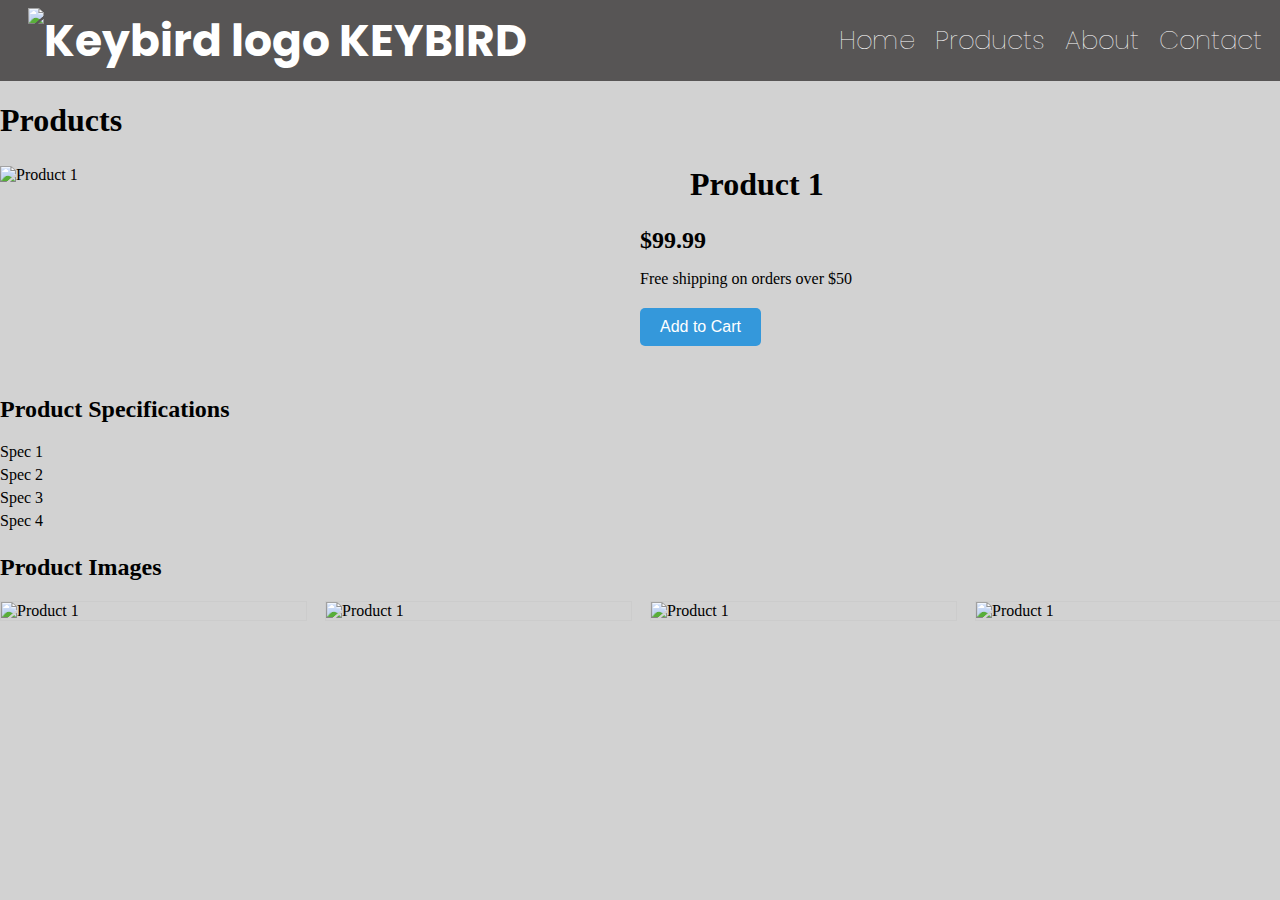
==== EPBTRAMENSTOP.html @ fd8bc832 "Add files via upload" ====
<!DOCTYPE html>
<html>

<head>
    <title>My Custom Mechanical Keyboard Store</title>
    <link rel="stylesheet" href="EPBTRAMENSTOP-design.css">
    <link rel="preconnect" href="https://fonts.googleapis.com">
    <link rel="preconnect" href="https://fonts.gstatic.com" crossorigin>
    <link href="https://fonts.googleapis.com/css2?family=Poppins:wght@200&display=swap" rel="stylesheet">
</head>

<body>
    <header>
        <div class="logo">
            <a href="http://127.0.0.1:5500/index.html">
                <img src="/images/1imageedit_1_3520508725.png" alt="Keybird logo">
                KEYBIRD
            </a>
        </div>
        <nav>
            <ul>
                <li><a href="index.html">Home</a></li>
                <li><a href="products.html">Products</a></li>
                <li><a href="about.html">About</a></li>
                <li><a href="contact.html">Contact</a></li>
            </ul>
        </nav>
    </header>
    <main>
        <section class="product-page">
            <h1>Products</h1>
            <div class="product-info">
                <div class="product-image">
                    <img src="/images/ePBT1.webp" alt="Product 1">
                </div>
                <div class="product-details">
                    <h2>Product 1</h2>
                    <p class="price">$99.99</p>
                    <p class="shipping-info">Free shipping on orders over $50</p>
                    <button class="add-to-cart">Add to Cart</button>
                </div>
            </div>

            <div class="product-specs">
                <h3>Product Specifications</h3>
                <ul>
                    <li>Spec 1</li>
                    <li>Spec 2</li>
                    <li>Spec 3</li>
                    <li>Spec 4</li>
                </ul>
            </div>

            <div class="product-images">
                <h3>Product Images</h3>
                <div class="image-grid">
                    <img src="/images/product1.jpg" alt="Product 1">
                    <img src="/images/product1-2.jpg" alt="Product 1">
                    <img src="/images/product1-3.jpg" alt="Product 1">
                    <img src="/images/product1-4.jpg" alt="Product 1">
                </div>
            </div>
        </section>

    </main>
---- EPBTRAMENSTOP-design.css ----
header {
    display: flex;
    justify-content: space-between;
    align-items: center;
    padding: 8px;
    background-color: #575555;
    color: #fff;
}

header {
    font-family: "Poppins", sans-serif;
}

body {
    margin: 0;
    background-color: #d2d2d2;
}

.logo {
    display: flex;
    align-items: center;
}

.logo img {
    height: 50px;
    margin-left: 20px;
}

.logo a {
    color: #fff;
    font-size: 44px;
    font-weight: bold;
    text-decoration: none;
}

nav ul {
    display: flex;
    list-style: none;
    margin: 0;
    padding: 0;
}

nav li {
    margin: 0 10px;
}

nav li a {
    color: #fff;
    text-decoration: none;
    font-size: 26px;
    font-weight: lighter;
    padding: 10px 0;
    border-bottom: 2px solid transparent;
    transition: border-bottom 1s ease-in-out;
}

nav li a:hover {
    border-bottom: 2px solid #fff;
    transform: translateY(-2px);
}

/* website main body */

main {
    font-family: calibri;
}

.product-info {
    display: flexbox;
    align-items: center;
    justify-content: space-between;
    margin-bottom: 50px;
}

.product-image {
    flex: 1;
    margin-right: 50px;
    float: left;
    width: 50%;
}

.product-image img {
    max-width: 100%;
}

.product-details {
    flex: 1;
    margin-left: 50%;
}

.product-details h2 {
    font-size: 32px;
    margin-bottom: 10px;
}

.price {
    font-size: 24px;
    font-weight: bold;
    margin-bottom: 10px;
}

.shipping-info {
    font-size: 16px;
    margin-bottom: 20px;
}

.add-to-cart {
    padding: 10px 20px;
    background-color: #3498db;
    color: #fff;
    border: none;
    border-radius: 5px;
    font-size: 16px;
    cursor: pointer;
}

.product-specs h3 {
    font-size: 24px;
    margin-bottom: 20px;
}

.product-specs ul {
    list-style: none;
    margin: 0;
    padding: 0;
}

.product-specs li {
    font-size: 16px;
    margin-bottom: 5px;
}

.product-images h3 {
    font-size: 24px;
    margin-bottom: 20px;
}

.image-grid {
    display: grid;
    grid-template-columns: repeat(4, 1fr);
    gap: 20px;
}

.product-images img {
    width: 100%;
    height: auto;
    border: 1px solid #ccc;
}
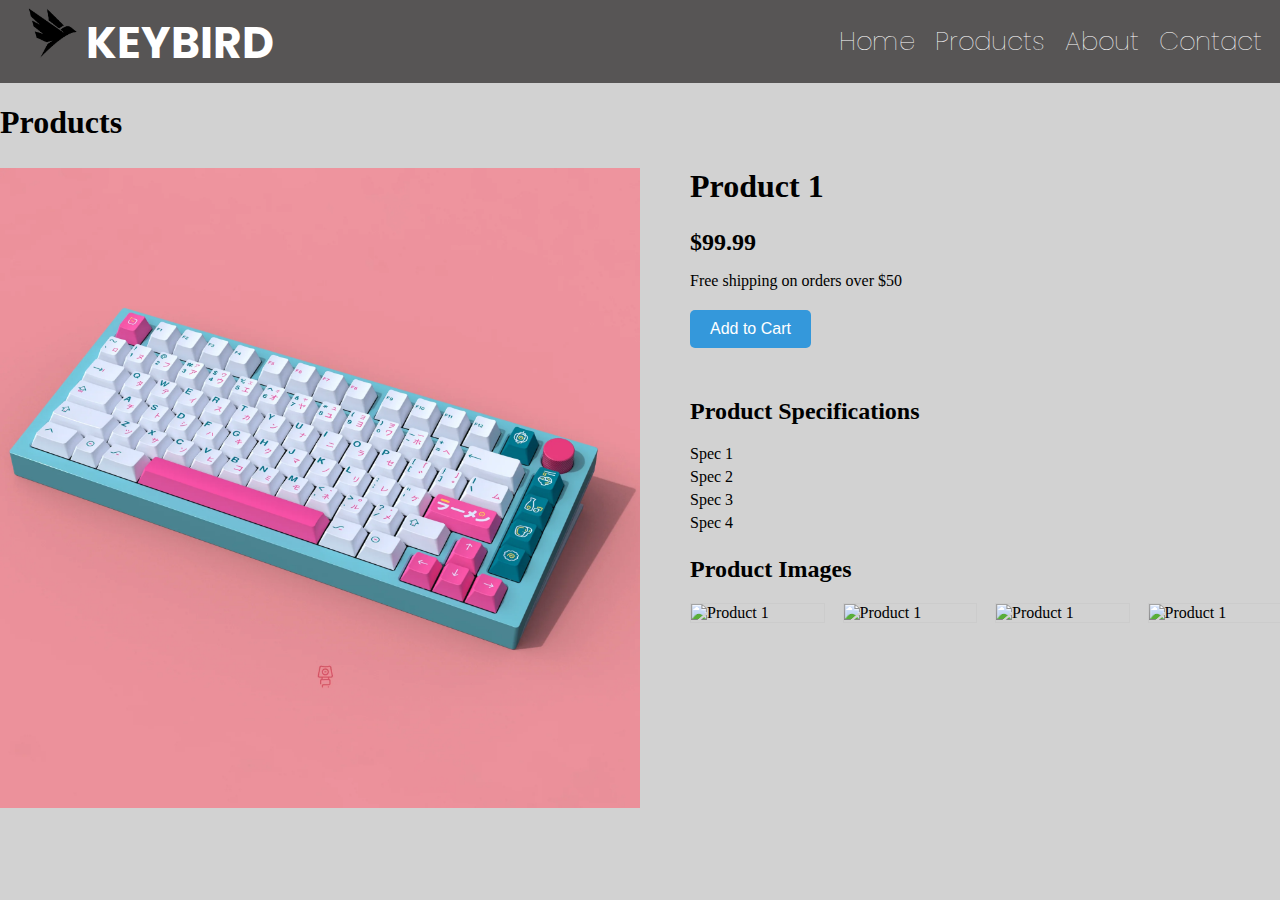
==== commit a86b52bc: "Add files via upload" ====
--- a/EPBTRAMENSTOP.html
+++ b/EPBTRAMENSTOP.html
@@ -13,7 +13,7 @@
     <header>
         <div class="logo">
             <a href="http://127.0.0.1:5500/index.html">
-                <img src="/images/1imageedit_1_3520508725.png" alt="Keybird logo">
+                <img src="images/1imageedit_1_3520508725.png" alt="Keybird logo">
                 KEYBIRD
             </a>
         </div>
@@ -31,7 +31,7 @@
             <h1>Products</h1>
             <div class="product-info">
                 <div class="product-image">
-                    <img src="/images/ePBT1.webp" alt="Product 1">
+                    <img src="images/ePBT1.webp" alt="Product 1">
                 </div>
                 <div class="product-details">
                     <h2>Product 1</h2>
@@ -54,10 +54,10 @@
             <div class="product-images">
                 <h3>Product Images</h3>
                 <div class="image-grid">
-                    <img src="/images/product1.jpg" alt="Product 1">
-                    <img src="/images/product1-2.jpg" alt="Product 1">
-                    <img src="/images/product1-3.jpg" alt="Product 1">
-                    <img src="/images/product1-4.jpg" alt="Product 1">
+                    <img src="images/product1.jpg" alt="Product 1">
+                    <img src="images/product1-2.jpg" alt="Product 1">
+                    <img src="images/product1-3.jpg" alt="Product 1">
+                    <img src="images/product1-4.jpg" alt="Product 1">
                 </div>
             </div>
         </section>
